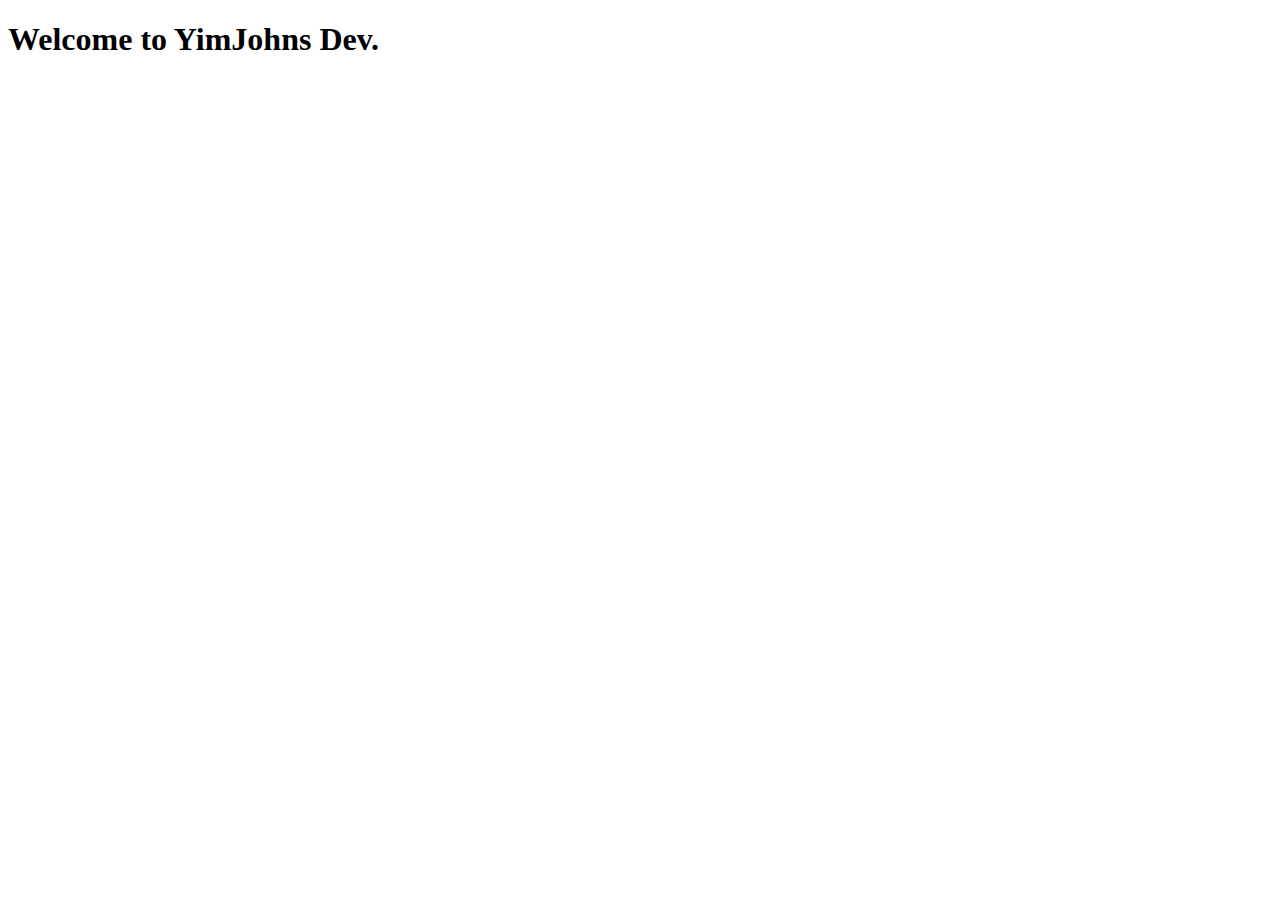
==== index.html @ caf9f9bf "First commit" ====
<!DOCTYPE html>
<html lang="en">
<head>
    <meta charset="UTF-8">
    <meta name="viewport" content="width=device-width, initial-scale=1.0">
    <title>YimJohns Dev.</title>
</head>
<body>
    <h1>Welcome to YimJohns Dev.</h1>
</body>
</html>
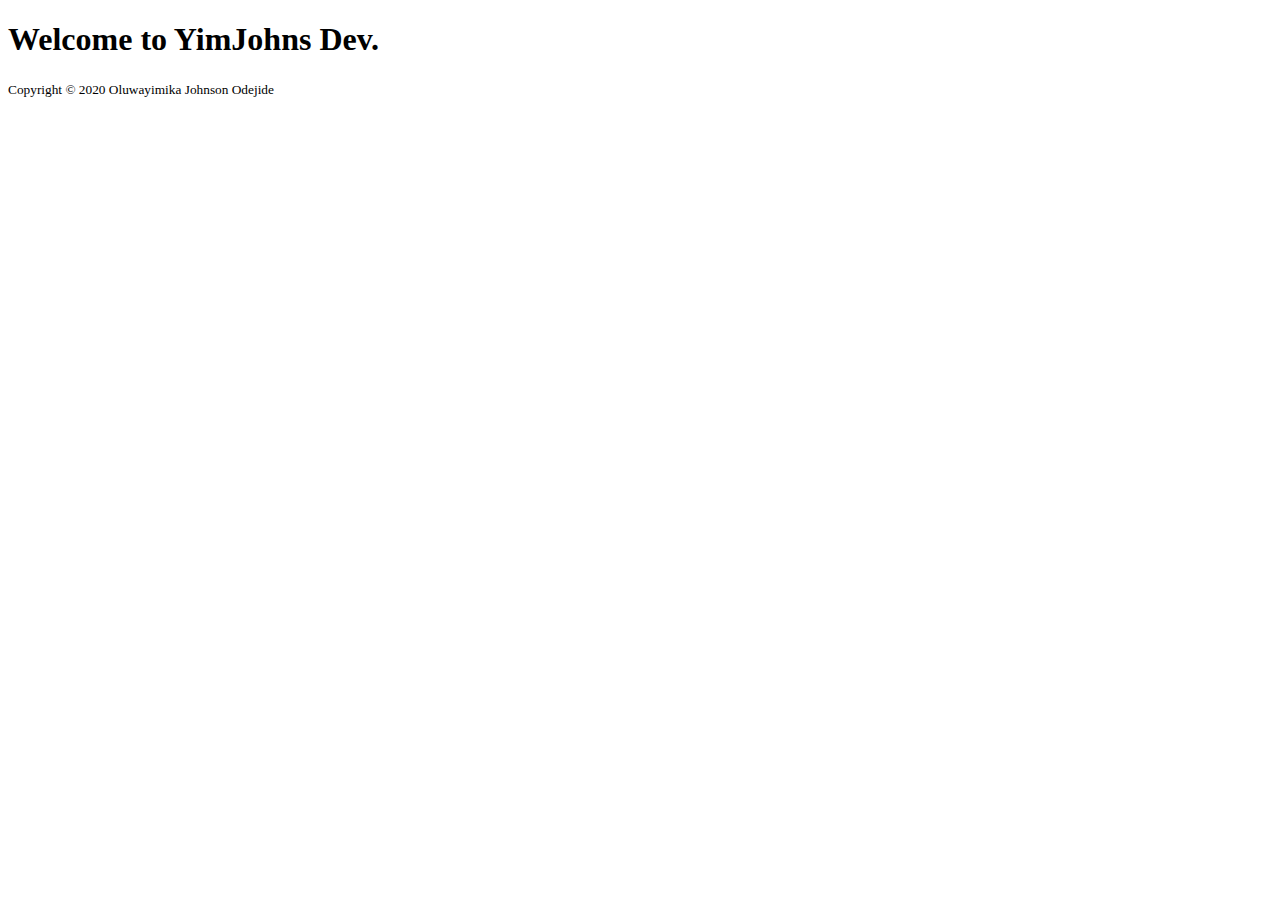
==== commit a2169188: "Initial commit" ====
--- a/index.html
+++ b/index.html
@@ -7,5 +7,6 @@
 </head>
 <body>
     <h1>Welcome to YimJohns Dev.</h1>
+    <small>Copyright &copy; 2020 Oluwayimika Johnson Odejide</small>
 </body>
 </html>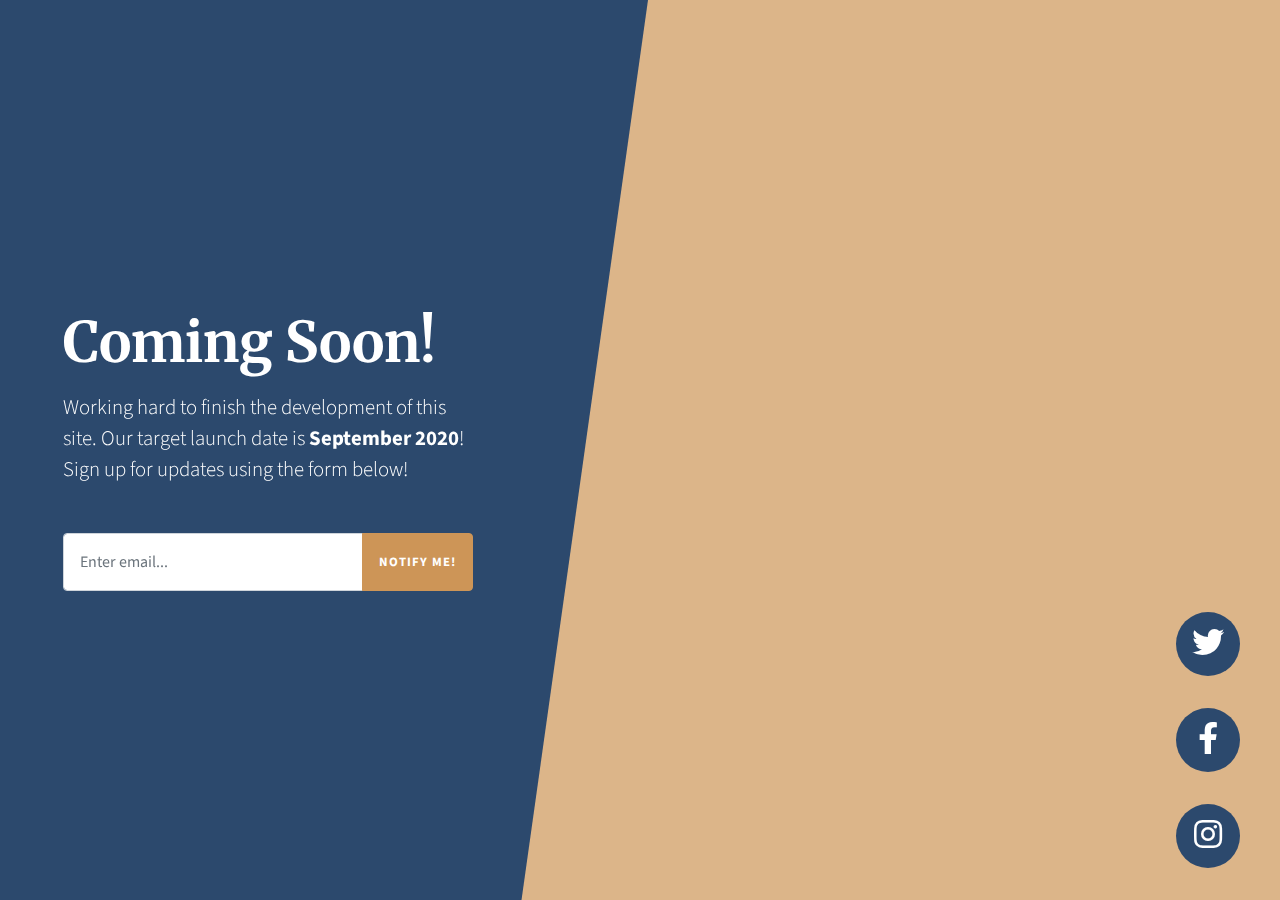
==== commit bcc7f5f6: "Modified the page" ====
--- a/index.html
+++ b/index.html
@@ -1,12 +1,83 @@
 <!DOCTYPE html>
 <html lang="en">
+
 <head>
-    <meta charset="UTF-8">
-    <meta name="viewport" content="width=device-width, initial-scale=1.0">
-    <title>YimJohns Dev.</title>
+
+  <meta charset="utf-8">
+  <meta name="viewport" content="width=device-width, initial-scale=1, shrink-to-fit=no">
+  <meta name="description" content="">
+  <meta name="author" content="">
+
+  <title>Coming Soon - Oluwayimika Johnson</title>
+
+  <!-- Bootstrap core CSS -->
+  <link href="vendor/bootstrap/css/bootstrap.min.css" rel="stylesheet">
+
+  <!-- Custom fonts for this template -->
+  <link href="https://fonts.googleapis.com/css?family=Source+Sans+Pro:200,200i,300,300i,400,400i,600,600i,700,700i,900,900i" rel="stylesheet">
+  <link href="https://fonts.googleapis.com/css?family=Merriweather:300,300i,400,400i,700,700i,900,900i" rel="stylesheet">
+  <link href="vendor/fontawesome-free/css/all.min.css" rel="stylesheet" type="text/css">
+
+  <!-- Custom styles for this template -->
+  <link href="css/coming-soon.min.css" rel="stylesheet">
+
 </head>
+
 <body>
-    <h1>Welcome to YimJohns Dev.</h1>
-    <small>Copyright &copy; 2020 Oluwayimika Johnson Odejide</small>
+
+  <div class="overlay"></div>
+  <video playsinline="playsinline" autoplay="autoplay" muted="muted" loop="loop">
+    <source src="mp4/bg.mp4" type="video/mp4">
+  </video>
+
+  <div class="masthead">
+    <div class="masthead-bg"></div>
+    <div class="container h-100">
+      <div class="row h-100">
+        <div class="col-12 my-auto">
+          <div class="masthead-content text-white py-5 py-md-0">
+            <h1 class="mb-3">Coming Soon!</h1>
+            <p class="mb-5">Working hard to finish the development of this site. Our target launch date is
+              <strong>September 2020</strong>! Sign up for updates using the form below!</p>
+            <div class="input-group input-group-newsletter">
+              <input type="email" class="form-control" placeholder="Enter email..." aria-label="Enter email..." aria-describedby="submit-button">
+              <div class="input-group-append">
+                <button class="btn btn-secondary" type="button" id="submit-button">Notify Me!</button>
+              </div>
+            </div>
+          </div>
+        </div>
+      </div>
+    </div>
+  </div>
+
+  <div class="social-icons">
+    <ul class="list-unstyled text-center mb-0">
+      <li class="list-unstyled-item">
+        <a href="#">
+          <i class="fab fa-twitter"></i>
+        </a>
+      </li>
+      <li class="list-unstyled-item">
+        <a href="#">
+          <i class="fab fa-facebook-f"></i>
+        </a>
+      </li>
+      <li class="list-unstyled-item">
+        <a href="#">
+          <i class="fab fa-instagram"></i>
+        </a>
+      </li>
+    </ul>
+  </div>
+
+  <!-- Bootstrap core JavaScript -->
+  <script src="vendor/jquery/jquery.min.js"></script>
+  <script src="vendor/bootstrap/js/bootstrap.bundle.min.js"></script>
+
+  <!-- Custom scripts for this template -->
+  <script src="js/coming-soon.min.js"></script>
+
 </body>
-</html>+
+</html>
--- a/vendor/fontawesome-free/css/all.min.css
+++ b/vendor/fontawesome-free/css/all.min.css
@@ -0,0 +1,5 @@
+/*!
+ * Font Awesome Free 5.13.0 by @fontawesome - https://fontawesome.com
+ * License - https://fontawesome.com/license/free (Icons: CC BY 4.0, Fonts: SIL OFL 1.1, Code: MIT License)
+ */
+.fa,.fab,.fad,.fal,.far,.fas{-moz-osx-font-smoothing:grayscale;-webkit-font-smoothing:antialiased;display:inline-block;font-style:normal;font-variant:normal;text-rendering:auto;line-height:1}.fa-lg{font-size:1.33333em;line-height:.75em;vertical-align:-.0667em}.fa-xs{font-size:.75em}.fa-sm{font-size:.875em}.fa-1x{font-size:1em}.fa-2x{font-size:2em}.fa-3x{font-size:3em}.fa-4x{font-size:4em}.fa-5x{font-size:5em}.fa-6x{font-size:6em}.fa-7x{font-size:7em}.fa-8x{font-size:8em}.fa-9x{font-size:9em}.fa-10x{font-size:10em}.fa-fw{text-align:center;width:1.25em}.fa-ul{list-style-type:none;margin-left:2.5em;padding-left:0}.fa-ul>li{position:relative}.fa-li{left:-2em;position:absolute;text-align:center;width:2em;line-height:inherit}.fa-border{border:.08em solid #eee;border-radius:.1em;padding:.2em .25em .15em}.fa-pull-left{float:left}.fa-pull-right{float:right}.fa.fa-pull-left,.fab.fa-pull-left,.fal.fa-pull-left,.far.fa-pull-left,.fas.fa-pull-left{margin-right:.3em}.fa.fa-pull-right,.fab.fa-pull-right,.fal.fa-pull-right,.far.fa-pull-right,.fas.fa-pull-right{margin-left:.3em}.fa-spin{-webkit-animation:fa-spin 2s linear infinite;animation:fa-spin 2s linear infinite}.fa-pulse{-webkit-animation:fa-spin 1s steps(8) infinite;animation:fa-spin 1s steps(8) infinite}@-webkit-keyframes fa-spin{0%{-webkit-transform:rotate(0deg);transform:rotate(0deg)}to{-webkit-transform:rotate(1turn);transform:rotate(1turn)}}@keyframes fa-spin{0%{-webkit-transform:rotate(0deg);transform:rotate(0deg)}to{-webkit-transform:rotate(1turn);transform:rotate(1turn)}}.fa-rotate-90{-ms-filter:"progid:DXImageTransform.Microsoft.BasicImage(rotation=1)";-webkit-transform:rotate(90deg);transform:rotate(90deg)}.fa-rotate-180{-ms-filter:"progid:DXImageTransform.Microsoft.BasicImage(rotation=2)";-webkit-transform:rotate(180deg);transform:rotate(180deg)}.fa-rotate-270{-ms-filter:"progid:DXImageTransform.Microsoft.BasicImage(rotation=3)";-webkit-transform:rotate(270deg);transform:rotate(270deg)}.fa-flip-horizontal{-ms-filter:"progid:DXImageTransform.Microsoft.BasicImage(rotation=0, mirror=1)";-webkit-transform:scaleX(-1);transform:scaleX(-1)}.fa-flip-vertical{-webkit-transform:scaleY(-1);transform:scaleY(-1)}.fa-flip-both,.fa-flip-horizontal.fa-flip-vertical,.fa-flip-vertical{-ms-filter:"progid:DXImageTransform.Microsoft.BasicImage(rotation=2, mirror=1)"}.fa-flip-both,.fa-flip-horizontal.fa-flip-vertical{-webkit-transform:scale(-1);transform:scale(-1)}:root .fa-flip-both,:root .fa-flip-horizontal,:root .fa-flip-vertical,:root .fa-rotate-90,:root .fa-rotate-180,:root .fa-rotate-270{-webkit-filter:none;filter:none}.fa-stack{display:inline-block;height:2em;line-height:2em;position:relative;vertical-align:middle;width:2.5em}.fa-stack-1x,.fa-stack-2x{left:0;position:absolute;text-align:center;width:100%}.fa-stack-1x{line-height:inherit}.fa-stack-2x{font-size:2em}.fa-inverse{color:#fff}.fa-500px:before{content:"\f26e"}.fa-accessible-icon:before{content:"\f368"}.fa-accusoft:before{content:"\f369"}.fa-acquisitions-incorporated:before{content:"\f6af"}.fa-ad:before{content:"\f641"}.fa-address-book:before{content:"\f2b9"}.fa-address-card:before{content:"\f2bb"}.fa-adjust:before{content:"\f042"}.fa-adn:before{content:"\f170"}.fa-adobe:before{content:"\f778"}.fa-adversal:before{content:"\f36a"}.fa-affiliatetheme:before{content:"\f36b"}.fa-air-freshener:before{content:"\f5d0"}.fa-airbnb:before{content:"\f834"}.fa-algolia:before{content:"\f36c"}.fa-align-center:before{content:"\f037"}.fa-align-justify:before{content:"\f039"}.fa-align-left:before{content:"\f036"}.fa-align-right:before{content:"\f038"}.fa-alipay:before{content:"\f642"}.fa-allergies:before{content:"\f461"}.fa-amazon:before{content:"\f270"}.fa-amazon-pay:before{content:"\f42c"}.fa-ambulance:before{content:"\f0f9"}.fa-american-sign-language-interpreting:before{content:"\f2a3"}.fa-amilia:before{content:"\f36d"}.fa-anchor:before{content:"\f13d"}.fa-android:before{content:"\f17b"}.fa-angellist:before{content:"\f209"}.fa-angle-double-down:before{content:"\f103"}.fa-angle-double-left:before{content:"\f100"}.fa-angle-double-right:before{content:"\f101"}.fa-angle-double-up:before{content:"\f102"}.fa-angle-down:before{content:"\f107"}.fa-angle-left:before{content:"\f104"}.fa-angle-right:before{content:"\f105"}.fa-angle-up:before{content:"\f106"}.fa-angry:before{content:"\f556"}.fa-angrycreative:before{content:"\f36e"}.fa-angular:before{content:"\f420"}.fa-ankh:before{content:"\f644"}.fa-app-store:before{content:"\f36f"}.fa-app-store-ios:before{content:"\f370"}.fa-apper:before{content:"\f371"}.fa-apple:before{content:"\f179"}.fa-apple-alt:before{content:"\f5d1"}.fa-apple-pay:before{content:"\f415"}.fa-archive:before{content:"\f187"}.fa-archway:before{content:"\f557"}.fa-arrow-alt-circle-down:before{content:"\f358"}.fa-arrow-alt-circle-left:before{content:"\f359"}.fa-arrow-alt-circle-right:before{content:"\f35a"}.fa-arrow-alt-circle-up:before{content:"\f35b"}.fa-arrow-circle-down:before{content:"\f0ab"}.fa-arrow-circle-left:before{content:"\f0a8"}.fa-arrow-circle-right:before{content:"\f0a9"}.fa-arrow-circle-up:before{content:"\f0aa"}.fa-arrow-down:before{content:"\f063"}.fa-arrow-left:before{content:"\f060"}.fa-arrow-right:before{content:"\f061"}.fa-arrow-up:before{content:"\f062"}.fa-arrows-alt:before{content:"\f0b2"}.fa-arrows-alt-h:before{content:"\f337"}.fa-arrows-alt-v:before{content:"\f338"}.fa-artstation:before{content:"\f77a"}.fa-assistive-listening-systems:before{content:"\f2a2"}.fa-asterisk:before{content:"\f069"}.fa-asymmetrik:before{content:"\f372"}.fa-at:before{content:"\f1fa"}.fa-atlas:before{content:"\f558"}.fa-atlassian:before{content:"\f77b"}.fa-atom:before{content:"\f5d2"}.fa-audible:before{content:"\f373"}.fa-audio-description:before{content:"\f29e"}.fa-autoprefixer:before{content:"\f41c"}.fa-avianex:before{content:"\f374"}.fa-aviato:before{content:"\f421"}.fa-award:before{content:"\f559"}.fa-aws:before{content:"\f375"}.fa-baby:before{content:"\f77c"}.fa-baby-carriage:before{content:"\f77d"}.fa-backspace:before{content:"\f55a"}.fa-backward:before{content:"\f04a"}.fa-bacon:before{content:"\f7e5"}.fa-bahai:before{content:"\f666"}.fa-balance-scale:before{content:"\f24e"}.fa-balance-scale-left:before{content:"\f515"}.fa-balance-scale-right:before{content:"\f516"}.fa-ban:before{content:"\f05e"}.fa-band-aid:before{content:"\f462"}.fa-bandcamp:before{content:"\f2d5"}.fa-barcode:before{content:"\f02a"}.fa-bars:before{content:"\f0c9"}.fa-baseball-ball:before{content:"\f433"}.fa-basketball-ball:before{content:"\f434"}.fa-bath:before{content:"\f2cd"}.fa-battery-empty:before{content:"\f244"}.fa-battery-full:before{content:"\f240"}.fa-battery-half:before{content:"\f242"}.fa-battery-quarter:before{content:"\f243"}.fa-battery-three-quarters:before{content:"\f241"}.fa-battle-net:before{content:"\f835"}.fa-bed:before{content:"\f236"}.fa-beer:before{content:"\f0fc"}.fa-behance:before{content:"\f1b4"}.fa-behance-square:before{content:"\f1b5"}.fa-bell:before{content:"\f0f3"}.fa-bell-slash:before{content:"\f1f6"}.fa-bezier-curve:before{content:"\f55b"}.fa-bible:before{content:"\f647"}.fa-bicycle:before{content:"\f206"}.fa-biking:before{content:"\f84a"}.fa-bimobject:before{content:"\f378"}.fa-binoculars:before{content:"\f1e5"}.fa-biohazard:before{content:"\f780"}.fa-birthday-cake:before{content:"\f1fd"}.fa-bitbucket:before{content:"\f171"}.fa-bitcoin:before{content:"\f379"}.fa-bity:before{content:"\f37a"}.fa-black-tie:before{content:"\f27e"}.fa-blackberry:before{content:"\f37b"}.fa-blender:before{content:"\f517"}.fa-blender-phone:before{content:"\f6b6"}.fa-blind:before{content:"\f29d"}.fa-blog:before{content:"\f781"}.fa-blogger:before{content:"\f37c"}.fa-blogger-b:before{content:"\f37d"}.fa-bluetooth:before{content:"\f293"}.fa-bluetooth-b:before{content:"\f294"}.fa-bold:before{content:"\f032"}.fa-bolt:before{content:"\f0e7"}.fa-bomb:before{content:"\f1e2"}.fa-bone:before{content:"\f5d7"}.fa-bong:before{content:"\f55c"}.fa-book:before{content:"\f02d"}.fa-book-dead:before{content:"\f6b7"}.fa-book-medical:before{content:"\f7e6"}.fa-book-open:before{content:"\f518"}.fa-book-reader:before{content:"\f5da"}.fa-bookmark:before{content:"\f02e"}.fa-bootstrap:before{content:"\f836"}.fa-border-all:before{content:"\f84c"}.fa-border-none:before{content:"\f850"}.fa-border-style:before{content:"\f853"}.fa-bowling-ball:before{content:"\f436"}.fa-box:before{content:"\f466"}.fa-box-open:before{content:"\f49e"}.fa-box-tissue:before{content:"\f95b"}.fa-boxes:before{content:"\f468"}.fa-braille:before{content:"\f2a1"}.fa-brain:before{content:"\f5dc"}.fa-bread-slice:before{content:"\f7ec"}.fa-briefcase:before{content:"\f0b1"}.fa-briefcase-medical:before{content:"\f469"}.fa-broadcast-tower:before{content:"\f519"}.fa-broom:before{content:"\f51a"}.fa-brush:before{content:"\f55d"}.fa-btc:before{content:"\f15a"}.fa-buffer:before{content:"\f837"}.fa-bug:before{content:"\f188"}.fa-building:before{content:"\f1ad"}.fa-bullhorn:before{content:"\f0a1"}.fa-bullseye:before{content:"\f140"}.fa-burn:before{content:"\f46a"}.fa-buromobelexperte:before{content:"\f37f"}.fa-bus:before{content:"\f207"}.fa-bus-alt:before{content:"\f55e"}.fa-business-time:before{content:"\f64a"}.fa-buy-n-large:before{content:"\f8a6"}.fa-buysellads:before{content:"\f20d"}.fa-calculator:before{content:"\f1ec"}.fa-calendar:before{content:"\f133"}.fa-calendar-alt:before{content:"\f073"}.fa-calendar-check:before{content:"\f274"}.fa-calendar-day:before{content:"\f783"}.fa-calendar-minus:before{content:"\f272"}.fa-calendar-plus:before{content:"\f271"}.fa-calendar-times:before{content:"\f273"}.fa-calendar-week:before{content:"\f784"}.fa-camera:before{content:"\f030"}.fa-camera-retro:before{content:"\f083"}.fa-campground:before{content:"\f6bb"}.fa-canadian-maple-leaf:before{content:"\f785"}.fa-candy-cane:before{content:"\f786"}.fa-cannabis:before{content:"\f55f"}.fa-capsules:before{content:"\f46b"}.fa-car:before{content:"\f1b9"}.fa-car-alt:before{content:"\f5de"}.fa-car-battery:before{content:"\f5df"}.fa-car-crash:before{content:"\f5e1"}.fa-car-side:before{content:"\f5e4"}.fa-caravan:before{content:"\f8ff"}.fa-caret-down:before{content:"\f0d7"}.fa-caret-left:before{content:"\f0d9"}.fa-caret-right:before{content:"\f0da"}.fa-caret-square-down:before{content:"\f150"}.fa-caret-square-left:before{content:"\f191"}.fa-caret-square-right:before{content:"\f152"}.fa-caret-square-up:before{content:"\f151"}.fa-caret-up:before{content:"\f0d8"}.fa-carrot:before{content:"\f787"}.fa-cart-arrow-down:before{content:"\f218"}.fa-cart-plus:before{content:"\f217"}.fa-cash-register:before{content:"\f788"}.fa-cat:before{content:"\f6be"}.fa-cc-amazon-pay:before{content:"\f42d"}.fa-cc-amex:before{content:"\f1f3"}.fa-cc-apple-pay:before{content:"\f416"}.fa-cc-diners-club:before{content:"\f24c"}.fa-cc-discover:before{content:"\f1f2"}.fa-cc-jcb:before{content:"\f24b"}.fa-cc-mastercard:before{content:"\f1f1"}.fa-cc-paypal:before{content:"\f1f4"}.fa-cc-stripe:before{content:"\f1f5"}.fa-cc-visa:before{content:"\f1f0"}.fa-centercode:before{content:"\f380"}.fa-centos:before{content:"\f789"}.fa-certificate:before{content:"\f0a3"}.fa-chair:before{content:"\f6c0"}.fa-chalkboard:before{content:"\f51b"}.fa-chalkboard-teacher:before{content:"\f51c"}.fa-charging-station:before{content:"\f5e7"}.fa-chart-area:before{content:"\f1fe"}.fa-chart-bar:before{content:"\f080"}.fa-chart-line:before{content:"\f201"}.fa-chart-pie:before{content:"\f200"}.fa-check:before{content:"\f00c"}.fa-check-circle:before{content:"\f058"}.fa-check-double:before{content:"\f560"}.fa-check-square:before{content:"\f14a"}.fa-cheese:before{content:"\f7ef"}.fa-chess:before{content:"\f439"}.fa-chess-bishop:before{content:"\f43a"}.fa-chess-board:before{content:"\f43c"}.fa-chess-king:before{content:"\f43f"}.fa-chess-knight:before{content:"\f441"}.fa-chess-pawn:before{content:"\f443"}.fa-chess-queen:before{content:"\f445"}.fa-chess-rook:before{content:"\f447"}.fa-chevron-circle-down:before{content:"\f13a"}.fa-chevron-circle-left:before{content:"\f137"}.fa-chevron-circle-right:before{content:"\f138"}.fa-chevron-circle-up:before{content:"\f139"}.fa-chevron-down:before{content:"\f078"}.fa-chevron-left:before{content:"\f053"}.fa-chevron-right:before{content:"\f054"}.fa-chevron-up:before{content:"\f077"}.fa-child:before{content:"\f1ae"}.fa-chrome:before{content:"\f268"}.fa-chromecast:before{content:"\f838"}.fa-church:before{content:"\f51d"}.fa-circle:before{content:"\f111"}.fa-circle-notch:before{content:"\f1ce"}.fa-city:before{content:"\f64f"}.fa-clinic-medical:before{content:"\f7f2"}.fa-clipboard:before{content:"\f328"}.fa-clipboard-check:before{content:"\f46c"}.fa-clipboard-list:before{content:"\f46d"}.fa-clock:before{content:"\f017"}.fa-clone:before{content:"\f24d"}.fa-closed-captioning:before{content:"\f20a"}.fa-cloud:before{content:"\f0c2"}.fa-cloud-download-alt:before{content:"\f381"}.fa-cloud-meatball:before{content:"\f73b"}.fa-cloud-moon:before{content:"\f6c3"}.fa-cloud-moon-rain:before{content:"\f73c"}.fa-cloud-rain:before{content:"\f73d"}.fa-cloud-showers-heavy:before{content:"\f740"}.fa-cloud-sun:before{content:"\f6c4"}.fa-cloud-sun-rain:before{content:"\f743"}.fa-cloud-upload-alt:before{content:"\f382"}.fa-cloudscale:before{content:"\f383"}.fa-cloudsmith:before{content:"\f384"}.fa-cloudversify:before{content:"\f385"}.fa-cocktail:before{content:"\f561"}.fa-code:before{content:"\f121"}.fa-code-branch:before{content:"\f126"}.fa-codepen:before{content:"\f1cb"}.fa-codiepie:before{content:"\f284"}.fa-coffee:before{content:"\f0f4"}.fa-cog:before{content:"\f013"}.fa-cogs:before{content:"\f085"}.fa-coins:before{content:"\f51e"}.fa-columns:before{content:"\f0db"}.fa-comment:before{content:"\f075"}.fa-comment-alt:before{content:"\f27a"}.fa-comment-dollar:before{content:"\f651"}.fa-comment-dots:before{content:"\f4ad"}.fa-comment-medical:before{content:"\f7f5"}.fa-comment-slash:before{content:"\f4b3"}.fa-comments:before{content:"\f086"}.fa-comments-dollar:before{content:"\f653"}.fa-compact-disc:before{content:"\f51f"}.fa-compass:before{content:"\f14e"}.fa-compress:before{content:"\f066"}.fa-compress-alt:before{content:"\f422"}.fa-compress-arrows-alt:before{content:"\f78c"}.fa-concierge-bell:before{content:"\f562"}.fa-confluence:before{content:"\f78d"}.fa-connectdevelop:before{content:"\f20e"}.fa-contao:before{content:"\f26d"}.fa-cookie:before{content:"\f563"}.fa-cookie-bite:before{content:"\f564"}.fa-copy:before{content:"\f0c5"}.fa-copyright:before{content:"\f1f9"}.fa-cotton-bureau:before{content:"\f89e"}.fa-couch:before{content:"\f4b8"}.fa-cpanel:before{content:"\f388"}.fa-creative-commons:before{content:"\f25e"}.fa-creative-commons-by:before{content:"\f4e7"}.fa-creative-commons-nc:before{content:"\f4e8"}.fa-creative-commons-nc-eu:before{content:"\f4e9"}.fa-creative-commons-nc-jp:before{content:"\f4ea"}.fa-creative-commons-nd:before{content:"\f4eb"}.fa-creative-commons-pd:before{content:"\f4ec"}.fa-creative-commons-pd-alt:before{content:"\f4ed"}.fa-creative-commons-remix:before{content:"\f4ee"}.fa-creative-commons-sa:before{content:"\f4ef"}.fa-creative-commons-sampling:before{content:"\f4f0"}.fa-creative-commons-sampling-plus:before{content:"\f4f1"}.fa-creative-commons-share:before{content:"\f4f2"}.fa-creative-commons-zero:before{content:"\f4f3"}.fa-credit-card:before{content:"\f09d"}.fa-critical-role:before{content:"\f6c9"}.fa-crop:before{content:"\f125"}.fa-crop-alt:before{content:"\f565"}.fa-cross:before{content:"\f654"}.fa-crosshairs:before{content:"\f05b"}.fa-crow:before{content:"\f520"}.fa-crown:before{content:"\f521"}.fa-crutch:before{content:"\f7f7"}.fa-css3:before{content:"\f13c"}.fa-css3-alt:before{content:"\f38b"}.fa-cube:before{content:"\f1b2"}.fa-cubes:before{content:"\f1b3"}.fa-cut:before{content:"\f0c4"}.fa-cuttlefish:before{content:"\f38c"}.fa-d-and-d:before{content:"\f38d"}.fa-d-and-d-beyond:before{content:"\f6ca"}.fa-dailymotion:before{content:"\f952"}.fa-dashcube:before{content:"\f210"}.fa-database:before{content:"\f1c0"}.fa-deaf:before{content:"\f2a4"}.fa-delicious:before{content:"\f1a5"}.fa-democrat:before{content:"\f747"}.fa-deploydog:before{content:"\f38e"}.fa-deskpro:before{content:"\f38f"}.fa-desktop:before{content:"\f108"}.fa-dev:before{content:"\f6cc"}.fa-deviantart:before{content:"\f1bd"}.fa-dharmachakra:before{content:"\f655"}.fa-dhl:before{content:"\f790"}.fa-diagnoses:before{content:"\f470"}.fa-diaspora:before{content:"\f791"}.fa-dice:before{content:"\f522"}.fa-dice-d20:before{content:"\f6cf"}.fa-dice-d6:before{content:"\f6d1"}.fa-dice-five:before{content:"\f523"}.fa-dice-four:before{content:"\f524"}.fa-dice-one:before{content:"\f525"}.fa-dice-six:before{content:"\f526"}.fa-dice-three:before{content:"\f527"}.fa-dice-two:before{content:"\f528"}.fa-digg:before{content:"\f1a6"}.fa-digital-ocean:before{content:"\f391"}.fa-digital-tachograph:before{content:"\f566"}.fa-directions:before{content:"\f5eb"}.fa-discord:before{content:"\f392"}.fa-discourse:before{content:"\f393"}.fa-disease:before{content:"\f7fa"}.fa-divide:before{content:"\f529"}.fa-dizzy:before{content:"\f567"}.fa-dna:before{content:"\f471"}.fa-dochub:before{content:"\f394"}.fa-docker:before{content:"\f395"}.fa-dog:before{content:"\f6d3"}.fa-dollar-sign:before{content:"\f155"}.fa-dolly:before{content:"\f472"}.fa-dolly-flatbed:before{content:"\f474"}.fa-donate:before{content:"\f4b9"}.fa-door-closed:before{content:"\f52a"}.fa-door-open:before{content:"\f52b"}.fa-dot-circle:before{content:"\f192"}.fa-dove:before{content:"\f4ba"}.fa-download:before{content:"\f019"}.fa-draft2digital:before{content:"\f396"}.fa-drafting-compass:before{content:"\f568"}.fa-dragon:before{content:"\f6d5"}.fa-draw-polygon:before{content:"\f5ee"}.fa-dribbble:before{content:"\f17d"}.fa-dribbble-square:before{content:"\f397"}.fa-dropbox:before{content:"\f16b"}.fa-drum:before{content:"\f569"}.fa-drum-steelpan:before{content:"\f56a"}.fa-drumstick-bite:before{content:"\f6d7"}.fa-drupal:before{content:"\f1a9"}.fa-dumbbell:before{content:"\f44b"}.fa-dumpster:before{content:"\f793"}.fa-dumpster-fire:before{content:"\f794"}.fa-dungeon:before{content:"\f6d9"}.fa-dyalog:before{content:"\f399"}.fa-earlybirds:before{content:"\f39a"}.fa-ebay:before{content:"\f4f4"}.fa-edge:before{content:"\f282"}.fa-edit:before{content:"\f044"}.fa-egg:before{content:"\f7fb"}.fa-eject:before{content:"\f052"}.fa-elementor:before{content:"\f430"}.fa-ellipsis-h:before{content:"\f141"}.fa-ellipsis-v:before{content:"\f142"}.fa-ello:before{content:"\f5f1"}.fa-ember:before{content:"\f423"}.fa-empire:before{content:"\f1d1"}.fa-envelope:before{content:"\f0e0"}.fa-envelope-open:before{content:"\f2b6"}.fa-envelope-open-text:before{content:"\f658"}.fa-envelope-square:before{content:"\f199"}.fa-envira:before{content:"\f299"}.fa-equals:before{content:"\f52c"}.fa-eraser:before{content:"\f12d"}.fa-erlang:before{content:"\f39d"}.fa-ethereum:before{content:"\f42e"}.fa-ethernet:before{content:"\f796"}.fa-etsy:before{content:"\f2d7"}.fa-euro-sign:before{content:"\f153"}.fa-evernote:before{content:"\f839"}.fa-exchange-alt:before{content:"\f362"}.fa-exclamation:before{content:"\f12a"}.fa-exclamation-circle:before{content:"\f06a"}.fa-exclamation-triangle:before{content:"\f071"}.fa-expand:before{content:"\f065"}.fa-expand-alt:before{content:"\f424"}.fa-expand-arrows-alt:before{content:"\f31e"}.fa-expeditedssl:before{content:"\f23e"}.fa-external-link-alt:before{content:"\f35d"}.fa-external-link-square-alt:before{content:"\f360"}.fa-eye:before{content:"\f06e"}.fa-eye-dropper:before{content:"\f1fb"}.fa-eye-slash:before{content:"\f070"}.fa-facebook:before{content:"\f09a"}.fa-facebook-f:before{content:"\f39e"}.fa-facebook-messenger:before{content:"\f39f"}.fa-facebook-square:before{content:"\f082"}.fa-fan:before{content:"\f863"}.fa-fantasy-flight-games:before{content:"\f6dc"}.fa-fast-backward:before{content:"\f049"}.fa-fast-forward:before{content:"\f050"}.fa-faucet:before{content:"\f905"}.fa-fax:before{content:"\f1ac"}.fa-feather:before{content:"\f52d"}.fa-feather-alt:before{content:"\f56b"}.fa-fedex:before{content:"\f797"}.fa-fedora:before{content:"\f798"}.fa-female:before{content:"\f182"}.fa-fighter-jet:before{content:"\f0fb"}.fa-figma:before{content:"\f799"}.fa-file:before{content:"\f15b"}.fa-file-alt:before{content:"\f15c"}.fa-file-archive:before{content:"\f1c6"}.fa-file-audio:before{content:"\f1c7"}.fa-file-code:before{content:"\f1c9"}.fa-file-contract:before{content:"\f56c"}.fa-file-csv:before{content:"\f6dd"}.fa-file-download:before{content:"\f56d"}.fa-file-excel:before{content:"\f1c3"}.fa-file-export:before{content:"\f56e"}.fa-file-image:before{content:"\f1c5"}.fa-file-import:before{content:"\f56f"}.fa-file-invoice:before{content:"\f570"}.fa-file-invoice-dollar:before{content:"\f571"}.fa-file-medical:before{content:"\f477"}.fa-file-medical-alt:before{content:"\f478"}.fa-file-pdf:before{content:"\f1c1"}.fa-file-powerpoint:before{content:"\f1c4"}.fa-file-prescription:before{content:"\f572"}.fa-file-signature:before{content:"\f573"}.fa-file-upload:before{content:"\f574"}.fa-file-video:before{content:"\f1c8"}.fa-file-word:before{content:"\f1c2"}.fa-fill:before{content:"\f575"}.fa-fill-drip:before{content:"\f576"}.fa-film:before{content:"\f008"}.fa-filter:before{content:"\f0b0"}.fa-fingerprint:before{content:"\f577"}.fa-fire:before{content:"\f06d"}.fa-fire-alt:before{content:"\f7e4"}.fa-fire-extinguisher:before{content:"\f134"}.fa-firefox:before{content:"\f269"}.fa-firefox-browser:before{content:"\f907"}.fa-first-aid:before{content:"\f479"}.fa-first-order:before{content:"\f2b0"}.fa-first-order-alt:before{content:"\f50a"}.fa-firstdraft:before{content:"\f3a1"}.fa-fish:before{content:"\f578"}.fa-fist-raised:before{content:"\f6de"}.fa-flag:before{content:"\f024"}.fa-flag-checkered:before{content:"\f11e"}.fa-flag-usa:before{content:"\f74d"}.fa-flask:before{content:"\f0c3"}.fa-flickr:before{content:"\f16e"}.fa-flipboard:before{content:"\f44d"}.fa-flushed:before{content:"\f579"}.fa-fly:before{content:"\f417"}.fa-folder:before{content:"\f07b"}.fa-folder-minus:before{content:"\f65d"}.fa-folder-open:before{content:"\f07c"}.fa-folder-plus:before{content:"\f65e"}.fa-font:before{content:"\f031"}.fa-font-awesome:before{content:"\f2b4"}.fa-font-awesome-alt:before{content:"\f35c"}.fa-font-awesome-flag:before{content:"\f425"}.fa-font-awesome-logo-full:before{content:"\f4e6"}.fa-fonticons:before{content:"\f280"}.fa-fonticons-fi:before{content:"\f3a2"}.fa-football-ball:before{content:"\f44e"}.fa-fort-awesome:before{content:"\f286"}.fa-fort-awesome-alt:before{content:"\f3a3"}.fa-forumbee:before{content:"\f211"}.fa-forward:before{content:"\f04e"}.fa-foursquare:before{content:"\f180"}.fa-free-code-camp:before{content:"\f2c5"}.fa-freebsd:before{content:"\f3a4"}.fa-frog:before{content:"\f52e"}.fa-frown:before{content:"\f119"}.fa-frown-open:before{content:"\f57a"}.fa-fulcrum:before{content:"\f50b"}.fa-funnel-dollar:before{content:"\f662"}.fa-futbol:before{content:"\f1e3"}.fa-galactic-republic:before{content:"\f50c"}.fa-galactic-senate:before{content:"\f50d"}.fa-gamepad:before{content:"\f11b"}.fa-gas-pump:before{content:"\f52f"}.fa-gavel:before{content:"\f0e3"}.fa-gem:before{content:"\f3a5"}.fa-genderless:before{content:"\f22d"}.fa-get-pocket:before{content:"\f265"}.fa-gg:before{content:"\f260"}.fa-gg-circle:before{content:"\f261"}.fa-ghost:before{content:"\f6e2"}.fa-gift:before{content:"\f06b"}.fa-gifts:before{content:"\f79c"}.fa-git:before{content:"\f1d3"}.fa-git-alt:before{content:"\f841"}.fa-git-square:before{content:"\f1d2"}.fa-github:before{content:"\f09b"}.fa-github-alt:before{content:"\f113"}.fa-github-square:before{content:"\f092"}.fa-gitkraken:before{content:"\f3a6"}.fa-gitlab:before{content:"\f296"}.fa-gitter:before{content:"\f426"}.fa-glass-cheers:before{content:"\f79f"}.fa-glass-martini:before{content:"\f000"}.fa-glass-martini-alt:before{content:"\f57b"}.fa-glass-whiskey:before{content:"\f7a0"}.fa-glasses:before{content:"\f530"}.fa-glide:before{content:"\f2a5"}.fa-glide-g:before{content:"\f2a6"}.fa-globe:before{content:"\f0ac"}.fa-globe-africa:before{content:"\f57c"}.fa-globe-americas:before{content:"\f57d"}.fa-globe-asia:before{content:"\f57e"}.fa-globe-europe:before{content:"\f7a2"}.fa-gofore:before{content:"\f3a7"}.fa-golf-ball:before{content:"\f450"}.fa-goodreads:before{content:"\f3a8"}.fa-goodreads-g:before{content:"\f3a9"}.fa-google:before{content:"\f1a0"}.fa-google-drive:before{content:"\f3aa"}.fa-google-play:before{content:"\f3ab"}.fa-google-plus:before{content:"\f2b3"}.fa-google-plus-g:before{content:"\f0d5"}.fa-google-plus-square:before{content:"\f0d4"}.fa-google-wallet:before{content:"\f1ee"}.fa-gopuram:before{content:"\f664"}.fa-graduation-cap:before{content:"\f19d"}.fa-gratipay:before{content:"\f184"}.fa-grav:before{content:"\f2d6"}.fa-greater-than:before{content:"\f531"}.fa-greater-than-equal:before{content:"\f532"}.fa-grimace:before{content:"\f57f"}.fa-grin:before{content:"\f580"}.fa-grin-alt:before{content:"\f581"}.fa-grin-beam:before{content:"\f582"}.fa-grin-beam-sweat:before{content:"\f583"}.fa-grin-hearts:before{content:"\f584"}.fa-grin-squint:before{content:"\f585"}.fa-grin-squint-tears:before{content:"\f586"}.fa-grin-stars:before{content:"\f587"}.fa-grin-tears:before{content:"\f588"}.fa-grin-tongue:before{content:"\f589"}.fa-grin-tongue-squint:before{content:"\f58a"}.fa-grin-tongue-wink:before{content:"\f58b"}.fa-grin-wink:before{content:"\f58c"}.fa-grip-horizontal:before{content:"\f58d"}.fa-grip-lines:before{content:"\f7a4"}.fa-grip-lines-vertical:before{content:"\f7a5"}.fa-grip-vertical:before{content:"\f58e"}.fa-gripfire:before{content:"\f3ac"}.fa-grunt:before{content:"\f3ad"}.fa-guitar:before{content:"\f7a6"}.fa-gulp:before{content:"\f3ae"}.fa-h-square:before{content:"\f0fd"}.fa-hacker-news:before{content:"\f1d4"}.fa-hacker-news-square:before{content:"\f3af"}.fa-hackerrank:before{content:"\f5f7"}.fa-hamburger:before{content:"\f805"}.fa-hammer:before{content:"\f6e3"}.fa-hamsa:before{content:"\f665"}.fa-hand-holding:before{content:"\f4bd"}.fa-hand-holding-heart:before{content:"\f4be"}.fa-hand-holding-medical:before{content:"\f95c"}.fa-hand-holding-usd:before{content:"\f4c0"}.fa-hand-holding-water:before{content:"\f4c1"}.fa-hand-lizard:before{content:"\f258"}.fa-hand-middle-finger:before{content:"\f806"}.fa-hand-paper:before{content:"\f256"}.fa-hand-peace:before{content:"\f25b"}.fa-hand-point-down:before{content:"\f0a7"}.fa-hand-point-left:before{content:"\f0a5"}.fa-hand-point-right:before{content:"\f0a4"}.fa-hand-point-up:before{content:"\f0a6"}.fa-hand-pointer:before{content:"\f25a"}.fa-hand-rock:before{content:"\f255"}.fa-hand-scissors:before{content:"\f257"}.fa-hand-sparkles:before{content:"\f95d"}.fa-hand-spock:before{content:"\f259"}.fa-hands:before{content:"\f4c2"}.fa-hands-helping:before{content:"\f4c4"}.fa-hands-wash:before{content:"\f95e"}.fa-handshake:before{content:"\f2b5"}.fa-handshake-alt-slash:before{content:"\f95f"}.fa-handshake-slash:before{content:"\f960"}.fa-hanukiah:before{content:"\f6e6"}.fa-hard-hat:before{content:"\f807"}.fa-hashtag:before{content:"\f292"}.fa-hat-cowboy:before{content:"\f8c0"}.fa-hat-cowboy-side:before{content:"\f8c1"}.fa-hat-wizard:before{content:"\f6e8"}.fa-hdd:before{content:"\f0a0"}.fa-head-side-cough:before{content:"\f961"}.fa-head-side-cough-slash:before{content:"\f962"}.fa-head-side-mask:before{content:"\f963"}.fa-head-side-virus:before{content:"\f964"}.fa-heading:before{content:"\f1dc"}.fa-headphones:before{content:"\f025"}.fa-headphones-alt:before{content:"\f58f"}.fa-headset:before{content:"\f590"}.fa-heart:before{content:"\f004"}.fa-heart-broken:before{content:"\f7a9"}.fa-heartbeat:before{content:"\f21e"}.fa-helicopter:before{content:"\f533"}.fa-highlighter:before{content:"\f591"}.fa-hiking:before{content:"\f6ec"}.fa-hippo:before{content:"\f6ed"}.fa-hips:before{content:"\f452"}.fa-hire-a-helper:before{content:"\f3b0"}.fa-history:before{content:"\f1da"}.fa-hockey-puck:before{content:"\f453"}.fa-holly-berry:before{content:"\f7aa"}.fa-home:before{content:"\f015"}.fa-hooli:before{content:"\f427"}.fa-hornbill:before{content:"\f592"}.fa-horse:before{content:"\f6f0"}.fa-horse-head:before{content:"\f7ab"}.fa-hospital:before{content:"\f0f8"}.fa-hospital-alt:before{content:"\f47d"}.fa-hospital-symbol:before{content:"\f47e"}.fa-hospital-user:before{content:"\f80d"}.fa-hot-tub:before{content:"\f593"}.fa-hotdog:before{content:"\f80f"}.fa-hotel:before{content:"\f594"}.fa-hotjar:before{content:"\f3b1"}.fa-hourglass:before{content:"\f254"}.fa-hourglass-end:before{content:"\f253"}.fa-hourglass-half:before{content:"\f252"}.fa-hourglass-start:before{content:"\f251"}.fa-house-damage:before{content:"\f6f1"}.fa-house-user:before{content:"\f965"}.fa-houzz:before{content:"\f27c"}.fa-hryvnia:before{content:"\f6f2"}.fa-html5:before{content:"\f13b"}.fa-hubspot:before{content:"\f3b2"}.fa-i-cursor:before{content:"\f246"}.fa-ice-cream:before{content:"\f810"}.fa-icicles:before{content:"\f7ad"}.fa-icons:before{content:"\f86d"}.fa-id-badge:before{content:"\f2c1"}.fa-id-card:before{content:"\f2c2"}.fa-id-card-alt:before{content:"\f47f"}.fa-ideal:before{content:"\f913"}.fa-igloo:before{content:"\f7ae"}.fa-image:before{content:"\f03e"}.fa-images:before{content:"\f302"}.fa-imdb:before{content:"\f2d8"}.fa-inbox:before{content:"\f01c"}.fa-indent:before{content:"\f03c"}.fa-industry:before{content:"\f275"}.fa-infinity:before{content:"\f534"}.fa-info:before{content:"\f129"}.fa-info-circle:before{content:"\f05a"}.fa-instagram:before{content:"\f16d"}.fa-instagram-square:before{content:"\f955"}.fa-intercom:before{content:"\f7af"}.fa-internet-explorer:before{content:"\f26b"}.fa-invision:before{content:"\f7b0"}.fa-ioxhost:before{content:"\f208"}.fa-italic:before{content:"\f033"}.fa-itch-io:before{content:"\f83a"}.fa-itunes:before{content:"\f3b4"}.fa-itunes-note:before{content:"\f3b5"}.fa-java:before{content:"\f4e4"}.fa-jedi:before{content:"\f669"}.fa-jedi-order:before{content:"\f50e"}.fa-jenkins:before{content:"\f3b6"}.fa-jira:before{content:"\f7b1"}.fa-joget:before{content:"\f3b7"}.fa-joint:before{content:"\f595"}.fa-joomla:before{content:"\f1aa"}.fa-journal-whills:before{content:"\f66a"}.fa-js:before{content:"\f3b8"}.fa-js-square:before{content:"\f3b9"}.fa-jsfiddle:before{content:"\f1cc"}.fa-kaaba:before{content:"\f66b"}.fa-kaggle:before{content:"\f5fa"}.fa-key:before{content:"\f084"}.fa-keybase:before{content:"\f4f5"}.fa-keyboard:before{content:"\f11c"}.fa-keycdn:before{content:"\f3ba"}.fa-khanda:before{content:"\f66d"}.fa-kickstarter:before{content:"\f3bb"}.fa-kickstarter-k:before{content:"\f3bc"}.fa-kiss:before{content:"\f596"}.fa-kiss-beam:before{content:"\f597"}.fa-kiss-wink-heart:before{content:"\f598"}.fa-kiwi-bird:before{content:"\f535"}.fa-korvue:before{content:"\f42f"}.fa-landmark:before{content:"\f66f"}.fa-language:before{content:"\f1ab"}.fa-laptop:before{content:"\f109"}.fa-laptop-code:before{content:"\f5fc"}.fa-laptop-house:before{content:"\f966"}.fa-laptop-medical:before{content:"\f812"}.fa-laravel:before{content:"\f3bd"}.fa-lastfm:before{content:"\f202"}.fa-lastfm-square:before{content:"\f203"}.fa-laugh:before{content:"\f599"}.fa-laugh-beam:before{content:"\f59a"}.fa-laugh-squint:before{content:"\f59b"}.fa-laugh-wink:before{content:"\f59c"}.fa-layer-group:before{content:"\f5fd"}.fa-leaf:before{content:"\f06c"}.fa-leanpub:before{content:"\f212"}.fa-lemon:before{content:"\f094"}.fa-less:before{content:"\f41d"}.fa-less-than:before{content:"\f536"}.fa-less-than-equal:before{content:"\f537"}.fa-level-down-alt:before{content:"\f3be"}.fa-level-up-alt:before{content:"\f3bf"}.fa-life-ring:before{content:"\f1cd"}.fa-lightbulb:before{content:"\f0eb"}.fa-line:before{content:"\f3c0"}.fa-link:before{content:"\f0c1"}.fa-linkedin:before{content:"\f08c"}.fa-linkedin-in:before{content:"\f0e1"}.fa-linode:before{content:"\f2b8"}.fa-linux:before{content:"\f17c"}.fa-lira-sign:before{content:"\f195"}.fa-list:before{content:"\f03a"}.fa-list-alt:before{content:"\f022"}.fa-list-ol:before{content:"\f0cb"}.fa-list-ul:before{content:"\f0ca"}.fa-location-arrow:before{content:"\f124"}.fa-lock:before{content:"\f023"}.fa-lock-open:before{content:"\f3c1"}.fa-long-arrow-alt-down:before{content:"\f309"}.fa-long-arrow-alt-left:before{content:"\f30a"}.fa-long-arrow-alt-right:before{content:"\f30b"}.fa-long-arrow-alt-up:before{content:"\f30c"}.fa-low-vision:before{content:"\f2a8"}.fa-luggage-cart:before{content:"\f59d"}.fa-lungs:before{content:"\f604"}.fa-lungs-virus:before{content:"\f967"}.fa-lyft:before{content:"\f3c3"}.fa-magento:before{content:"\f3c4"}.fa-magic:before{content:"\f0d0"}.fa-magnet:before{content:"\f076"}.fa-mail-bulk:before{content:"\f674"}.fa-mailchimp:before{content:"\f59e"}.fa-male:before{content:"\f183"}.fa-mandalorian:before{content:"\f50f"}.fa-map:before{content:"\f279"}.fa-map-marked:before{content:"\f59f"}.fa-map-marked-alt:before{content:"\f5a0"}.fa-map-marker:before{content:"\f041"}.fa-map-marker-alt:before{content:"\f3c5"}.fa-map-pin:before{content:"\f276"}.fa-map-signs:before{content:"\f277"}.fa-markdown:before{content:"\f60f"}.fa-marker:before{content:"\f5a1"}.fa-mars:before{content:"\f222"}.fa-mars-double:before{content:"\f227"}.fa-mars-stroke:before{content:"\f229"}.fa-mars-stroke-h:before{content:"\f22b"}.fa-mars-stroke-v:before{content:"\f22a"}.fa-mask:before{content:"\f6fa"}.fa-mastodon:before{content:"\f4f6"}.fa-maxcdn:before{content:"\f136"}.fa-mdb:before{content:"\f8ca"}.fa-medal:before{content:"\f5a2"}.fa-medapps:before{content:"\f3c6"}.fa-medium:before{content:"\f23a"}.fa-medium-m:before{content:"\f3c7"}.fa-medkit:before{content:"\f0fa"}.fa-medrt:before{content:"\f3c8"}.fa-meetup:before{content:"\f2e0"}.fa-megaport:before{content:"\f5a3"}.fa-meh:before{content:"\f11a"}.fa-meh-blank:before{content:"\f5a4"}.fa-meh-rolling-eyes:before{content:"\f5a5"}.fa-memory:before{content:"\f538"}.fa-mendeley:before{content:"\f7b3"}.fa-menorah:before{content:"\f676"}.fa-mercury:before{content:"\f223"}.fa-meteor:before{content:"\f753"}.fa-microblog:before{content:"\f91a"}.fa-microchip:before{content:"\f2db"}.fa-microphone:before{content:"\f130"}.fa-microphone-alt:before{content:"\f3c9"}.fa-microphone-alt-slash:before{content:"\f539"}.fa-microphone-slash:before{content:"\f131"}.fa-microscope:before{content:"\f610"}.fa-microsoft:before{content:"\f3ca"}.fa-minus:before{content:"\f068"}.fa-minus-circle:before{content:"\f056"}.fa-minus-square:before{content:"\f146"}.fa-mitten:before{content:"\f7b5"}.fa-mix:before{content:"\f3cb"}.fa-mixcloud:before{content:"\f289"}.fa-mixer:before{content:"\f956"}.fa-mizuni:before{content:"\f3cc"}.fa-mobile:before{content:"\f10b"}.fa-mobile-alt:before{content:"\f3cd"}.fa-modx:before{content:"\f285"}.fa-monero:before{content:"\f3d0"}.fa-money-bill:before{content:"\f0d6"}.fa-money-bill-alt:before{content:"\f3d1"}.fa-money-bill-wave:before{content:"\f53a"}.fa-money-bill-wave-alt:before{content:"\f53b"}.fa-money-check:before{content:"\f53c"}.fa-money-check-alt:before{content:"\f53d"}.fa-monument:before{content:"\f5a6"}.fa-moon:before{content:"\f186"}.fa-mortar-pestle:before{content:"\f5a7"}.fa-mosque:before{content:"\f678"}.fa-motorcycle:before{content:"\f21c"}.fa-mountain:before{content:"\f6fc"}.fa-mouse:before{content:"\f8cc"}.fa-mouse-pointer:before{content:"\f245"}.fa-mug-hot:before{content:"\f7b6"}.fa-music:before{content:"\f001"}.fa-napster:before{content:"\f3d2"}.fa-neos:before{content:"\f612"}.fa-network-wired:before{content:"\f6ff"}.fa-neuter:before{content:"\f22c"}.fa-newspaper:before{content:"\f1ea"}.fa-nimblr:before{content:"\f5a8"}.fa-node:before{content:"\f419"}.fa-node-js:before{content:"\f3d3"}.fa-not-equal:before{content:"\f53e"}.fa-notes-medical:before{content:"\f481"}.fa-npm:before{content:"\f3d4"}.fa-ns8:before{content:"\f3d5"}.fa-nutritionix:before{content:"\f3d6"}.fa-object-group:before{content:"\f247"}.fa-object-ungroup:before{content:"\f248"}.fa-odnoklassniki:before{content:"\f263"}.fa-odnoklassniki-square:before{content:"\f264"}.fa-oil-can:before{content:"\f613"}.fa-old-republic:before{content:"\f510"}.fa-om:before{content:"\f679"}.fa-opencart:before{content:"\f23d"}.fa-openid:before{content:"\f19b"}.fa-opera:before{content:"\f26a"}.fa-optin-monster:before{content:"\f23c"}.fa-orcid:before{content:"\f8d2"}.fa-osi:before{content:"\f41a"}.fa-otter:before{content:"\f700"}.fa-outdent:before{content:"\f03b"}.fa-page4:before{content:"\f3d7"}.fa-pagelines:before{content:"\f18c"}.fa-pager:before{content:"\f815"}.fa-paint-brush:before{content:"\f1fc"}.fa-paint-roller:before{content:"\f5aa"}.fa-palette:before{content:"\f53f"}.fa-palfed:before{content:"\f3d8"}.fa-pallet:before{content:"\f482"}.fa-paper-plane:before{content:"\f1d8"}.fa-paperclip:before{content:"\f0c6"}.fa-parachute-box:before{content:"\f4cd"}.fa-paragraph:before{content:"\f1dd"}.fa-parking:before{content:"\f540"}.fa-passport:before{content:"\f5ab"}.fa-pastafarianism:before{content:"\f67b"}.fa-paste:before{content:"\f0ea"}.fa-patreon:before{content:"\f3d9"}.fa-pause:before{content:"\f04c"}.fa-pause-circle:before{content:"\f28b"}.fa-paw:before{content:"\f1b0"}.fa-paypal:before{content:"\f1ed"}.fa-peace:before{content:"\f67c"}.fa-pen:before{content:"\f304"}.fa-pen-alt:before{content:"\f305"}.fa-pen-fancy:before{content:"\f5ac"}.fa-pen-nib:before{content:"\f5ad"}.fa-pen-square:before{content:"\f14b"}.fa-pencil-alt:before{content:"\f303"}.fa-pencil-ruler:before{content:"\f5ae"}.fa-penny-arcade:before{content:"\f704"}.fa-people-arrows:before{content:"\f968"}.fa-people-carry:before{content:"\f4ce"}.fa-pepper-hot:before{content:"\f816"}.fa-percent:before{content:"\f295"}.fa-percentage:before{content:"\f541"}.fa-periscope:before{content:"\f3da"}.fa-person-booth:before{content:"\f756"}.fa-phabricator:before{content:"\f3db"}.fa-phoenix-framework:before{content:"\f3dc"}.fa-phoenix-squadron:before{content:"\f511"}.fa-phone:before{content:"\f095"}.fa-phone-alt:before{content:"\f879"}.fa-phone-slash:before{content:"\f3dd"}.fa-phone-square:before{content:"\f098"}.fa-phone-square-alt:before{content:"\f87b"}.fa-phone-volume:before{content:"\f2a0"}.fa-photo-video:before{content:"\f87c"}.fa-php:before{content:"\f457"}.fa-pied-piper:before{content:"\f2ae"}.fa-pied-piper-alt:before{content:"\f1a8"}.fa-pied-piper-hat:before{content:"\f4e5"}.fa-pied-piper-pp:before{content:"\f1a7"}.fa-pied-piper-square:before{content:"\f91e"}.fa-piggy-bank:before{content:"\f4d3"}.fa-pills:before{content:"\f484"}.fa-pinterest:before{content:"\f0d2"}.fa-pinterest-p:before{content:"\f231"}.fa-pinterest-square:before{content:"\f0d3"}.fa-pizza-slice:before{content:"\f818"}.fa-place-of-worship:before{content:"\f67f"}.fa-plane:before{content:"\f072"}.fa-plane-arrival:before{content:"\f5af"}.fa-plane-departure:before{content:"\f5b0"}.fa-plane-slash:before{content:"\f969"}.fa-play:before{content:"\f04b"}.fa-play-circle:before{content:"\f144"}.fa-playstation:before{content:"\f3df"}.fa-plug:before{content:"\f1e6"}.fa-plus:before{content:"\f067"}.fa-plus-circle:before{content:"\f055"}.fa-plus-square:before{content:"\f0fe"}.fa-podcast:before{content:"\f2ce"}.fa-poll:before{content:"\f681"}.fa-poll-h:before{content:"\f682"}.fa-poo:before{content:"\f2fe"}.fa-poo-storm:before{content:"\f75a"}.fa-poop:before{content:"\f619"}.fa-portrait:before{content:"\f3e0"}.fa-pound-sign:before{content:"\f154"}.fa-power-off:before{content:"\f011"}.fa-pray:before{content:"\f683"}.fa-praying-hands:before{content:"\f684"}.fa-prescription:before{content:"\f5b1"}.fa-prescription-bottle:before{content:"\f485"}.fa-prescription-bottle-alt:before{content:"\f486"}.fa-print:before{content:"\f02f"}.fa-procedures:before{content:"\f487"}.fa-product-hunt:before{content:"\f288"}.fa-project-diagram:before{content:"\f542"}.fa-pump-medical:before{content:"\f96a"}.fa-pump-soap:before{content:"\f96b"}.fa-pushed:before{content:"\f3e1"}.fa-puzzle-piece:before{content:"\f12e"}.fa-python:before{content:"\f3e2"}.fa-qq:before{content:"\f1d6"}.fa-qrcode:before{content:"\f029"}.fa-question:before{content:"\f128"}.fa-question-circle:before{content:"\f059"}.fa-quidditch:before{content:"\f458"}.fa-quinscape:before{content:"\f459"}.fa-quora:before{content:"\f2c4"}.fa-quote-left:before{content:"\f10d"}.fa-quote-right:before{content:"\f10e"}.fa-quran:before{content:"\f687"}.fa-r-project:before{content:"\f4f7"}.fa-radiation:before{content:"\f7b9"}.fa-radiation-alt:before{content:"\f7ba"}.fa-rainbow:before{content:"\f75b"}.fa-random:before{content:"\f074"}.fa-raspberry-pi:before{content:"\f7bb"}.fa-ravelry:before{content:"\f2d9"}.fa-react:before{content:"\f41b"}.fa-reacteurope:before{content:"\f75d"}.fa-readme:before{content:"\f4d5"}.fa-rebel:before{content:"\f1d0"}.fa-receipt:before{content:"\f543"}.fa-record-vinyl:before{content:"\f8d9"}.fa-recycle:before{content:"\f1b8"}.fa-red-river:before{content:"\f3e3"}.fa-reddit:before{content:"\f1a1"}.fa-reddit-alien:before{content:"\f281"}.fa-reddit-square:before{content:"\f1a2"}.fa-redhat:before{content:"\f7bc"}.fa-redo:before{content:"\f01e"}.fa-redo-alt:before{content:"\f2f9"}.fa-registered:before{content:"\f25d"}.fa-remove-format:before{content:"\f87d"}.fa-renren:before{content:"\f18b"}.fa-reply:before{content:"\f3e5"}.fa-reply-all:before{content:"\f122"}.fa-replyd:before{content:"\f3e6"}.fa-republican:before{content:"\f75e"}.fa-researchgate:before{content:"\f4f8"}.fa-resolving:before{content:"\f3e7"}.fa-restroom:before{content:"\f7bd"}.fa-retweet:before{content:"\f079"}.fa-rev:before{content:"\f5b2"}.fa-ribbon:before{content:"\f4d6"}.fa-ring:before{content:"\f70b"}.fa-road:before{content:"\f018"}.fa-robot:before{content:"\f544"}.fa-rocket:before{content:"\f135"}.fa-rocketchat:before{content:"\f3e8"}.fa-rockrms:before{content:"\f3e9"}.fa-route:before{content:"\f4d7"}.fa-rss:before{content:"\f09e"}.fa-rss-square:before{content:"\f143"}.fa-ruble-sign:before{content:"\f158"}.fa-ruler:before{content:"\f545"}.fa-ruler-combined:before{content:"\f546"}.fa-ruler-horizontal:before{content:"\f547"}.fa-ruler-vertical:before{content:"\f548"}.fa-running:before{content:"\f70c"}.fa-rupee-sign:before{content:"\f156"}.fa-sad-cry:before{content:"\f5b3"}.fa-sad-tear:before{content:"\f5b4"}.fa-safari:before{content:"\f267"}.fa-salesforce:before{content:"\f83b"}.fa-sass:before{content:"\f41e"}.fa-satellite:before{content:"\f7bf"}.fa-satellite-dish:before{content:"\f7c0"}.fa-save:before{content:"\f0c7"}.fa-schlix:before{content:"\f3ea"}.fa-school:before{content:"\f549"}.fa-screwdriver:before{content:"\f54a"}.fa-scribd:before{content:"\f28a"}.fa-scroll:before{content:"\f70e"}.fa-sd-card:before{content:"\f7c2"}.fa-search:before{content:"\f002"}.fa-search-dollar:before{content:"\f688"}.fa-search-location:before{content:"\f689"}.fa-search-minus:before{content:"\f010"}.fa-search-plus:before{content:"\f00e"}.fa-searchengin:before{content:"\f3eb"}.fa-seedling:before{content:"\f4d8"}.fa-sellcast:before{content:"\f2da"}.fa-sellsy:before{content:"\f213"}.fa-server:before{content:"\f233"}.fa-servicestack:before{content:"\f3ec"}.fa-shapes:before{content:"\f61f"}.fa-share:before{content:"\f064"}.fa-share-alt:before{content:"\f1e0"}.fa-share-alt-square:before{content:"\f1e1"}.fa-share-square:before{content:"\f14d"}.fa-shekel-sign:before{content:"\f20b"}.fa-shield-alt:before{content:"\f3ed"}.fa-shield-virus:before{content:"\f96c"}.fa-ship:before{content:"\f21a"}.fa-shipping-fast:before{content:"\f48b"}.fa-shirtsinbulk:before{content:"\f214"}.fa-shoe-prints:before{content:"\f54b"}.fa-shopify:before{content:"\f957"}.fa-shopping-bag:before{content:"\f290"}.fa-shopping-basket:before{content:"\f291"}.fa-shopping-cart:before{content:"\f07a"}.fa-shopware:before{content:"\f5b5"}.fa-shower:before{content:"\f2cc"}.fa-shuttle-van:before{content:"\f5b6"}.fa-sign:before{content:"\f4d9"}.fa-sign-in-alt:before{content:"\f2f6"}.fa-sign-language:before{content:"\f2a7"}.fa-sign-out-alt:before{content:"\f2f5"}.fa-signal:before{content:"\f012"}.fa-signature:before{content:"\f5b7"}.fa-sim-card:before{content:"\f7c4"}.fa-simplybuilt:before{content:"\f215"}.fa-sistrix:before{content:"\f3ee"}.fa-sitemap:before{content:"\f0e8"}.fa-sith:before{content:"\f512"}.fa-skating:before{content:"\f7c5"}.fa-sketch:before{content:"\f7c6"}.fa-skiing:before{content:"\f7c9"}.fa-skiing-nordic:before{content:"\f7ca"}.fa-skull:before{content:"\f54c"}.fa-skull-crossbones:before{content:"\f714"}.fa-skyatlas:before{content:"\f216"}.fa-skype:before{content:"\f17e"}.fa-slack:before{content:"\f198"}.fa-slack-hash:before{content:"\f3ef"}.fa-slash:before{content:"\f715"}.fa-sleigh:before{content:"\f7cc"}.fa-sliders-h:before{content:"\f1de"}.fa-slideshare:before{content:"\f1e7"}.fa-smile:before{content:"\f118"}.fa-smile-beam:before{content:"\f5b8"}.fa-smile-wink:before{content:"\f4da"}.fa-smog:before{content:"\f75f"}.fa-smoking:before{content:"\f48d"}.fa-smoking-ban:before{content:"\f54d"}.fa-sms:before{content:"\f7cd"}.fa-snapchat:before{content:"\f2ab"}.fa-snapchat-ghost:before{content:"\f2ac"}.fa-snapchat-square:before{content:"\f2ad"}.fa-snowboarding:before{content:"\f7ce"}.fa-snowflake:before{content:"\f2dc"}.fa-snowman:before{content:"\f7d0"}.fa-snowplow:before{content:"\f7d2"}.fa-soap:before{content:"\f96e"}.fa-socks:before{content:"\f696"}.fa-solar-panel:before{content:"\f5ba"}.fa-sort:before{content:"\f0dc"}.fa-sort-alpha-down:before{content:"\f15d"}.fa-sort-alpha-down-alt:before{content:"\f881"}.fa-sort-alpha-up:before{content:"\f15e"}.fa-sort-alpha-up-alt:before{content:"\f882"}.fa-sort-amount-down:before{content:"\f160"}.fa-sort-amount-down-alt:before{content:"\f884"}.fa-sort-amount-up:before{content:"\f161"}.fa-sort-amount-up-alt:before{content:"\f885"}.fa-sort-down:before{content:"\f0dd"}.fa-sort-numeric-down:before{content:"\f162"}.fa-sort-numeric-down-alt:before{content:"\f886"}.fa-sort-numeric-up:before{content:"\f163"}.fa-sort-numeric-up-alt:before{content:"\f887"}.fa-sort-up:before{content:"\f0de"}.fa-soundcloud:before{content:"\f1be"}.fa-sourcetree:before{content:"\f7d3"}.fa-spa:before{content:"\f5bb"}.fa-space-shuttle:before{content:"\f197"}.fa-speakap:before{content:"\f3f3"}.fa-speaker-deck:before{content:"\f83c"}.fa-spell-check:before{content:"\f891"}.fa-spider:before{content:"\f717"}.fa-spinner:before{content:"\f110"}.fa-splotch:before{content:"\f5bc"}.fa-spotify:before{content:"\f1bc"}.fa-spray-can:before{content:"\f5bd"}.fa-square:before{content:"\f0c8"}.fa-square-full:before{content:"\f45c"}.fa-square-root-alt:before{content:"\f698"}.fa-squarespace:before{content:"\f5be"}.fa-stack-exchange:before{content:"\f18d"}.fa-stack-overflow:before{content:"\f16c"}.fa-stackpath:before{content:"\f842"}.fa-stamp:before{content:"\f5bf"}.fa-star:before{content:"\f005"}.fa-star-and-crescent:before{content:"\f699"}.fa-star-half:before{content:"\f089"}.fa-star-half-alt:before{content:"\f5c0"}.fa-star-of-david:before{content:"\f69a"}.fa-star-of-life:before{content:"\f621"}.fa-staylinked:before{content:"\f3f5"}.fa-steam:before{content:"\f1b6"}.fa-steam-square:before{content:"\f1b7"}.fa-steam-symbol:before{content:"\f3f6"}.fa-step-backward:before{content:"\f048"}.fa-step-forward:before{content:"\f051"}.fa-stethoscope:before{content:"\f0f1"}.fa-sticker-mule:before{content:"\f3f7"}.fa-sticky-note:before{content:"\f249"}.fa-stop:before{content:"\f04d"}.fa-stop-circle:before{content:"\f28d"}.fa-stopwatch:before{content:"\f2f2"}.fa-stopwatch-20:before{content:"\f96f"}.fa-store:before{content:"\f54e"}.fa-store-alt:before{content:"\f54f"}.fa-store-alt-slash:before{content:"\f970"}.fa-store-slash:before{content:"\f971"}.fa-strava:before{content:"\f428"}.fa-stream:before{content:"\f550"}.fa-street-view:before{content:"\f21d"}.fa-strikethrough:before{content:"\f0cc"}.fa-stripe:before{content:"\f429"}.fa-stripe-s:before{content:"\f42a"}.fa-stroopwafel:before{content:"\f551"}.fa-studiovinari:before{content:"\f3f8"}.fa-stumbleupon:before{content:"\f1a4"}.fa-stumbleupon-circle:before{content:"\f1a3"}.fa-subscript:before{content:"\f12c"}.fa-subway:before{content:"\f239"}.fa-suitcase:before{content:"\f0f2"}.fa-suitcase-rolling:before{content:"\f5c1"}.fa-sun:before{content:"\f185"}.fa-superpowers:before{content:"\f2dd"}.fa-superscript:before{content:"\f12b"}.fa-supple:before{content:"\f3f9"}.fa-surprise:before{content:"\f5c2"}.fa-suse:before{content:"\f7d6"}.fa-swatchbook:before{content:"\f5c3"}.fa-swift:before{content:"\f8e1"}.fa-swimmer:before{content:"\f5c4"}.fa-swimming-pool:before{content:"\f5c5"}.fa-symfony:before{content:"\f83d"}.fa-synagogue:before{content:"\f69b"}.fa-sync:before{content:"\f021"}.fa-sync-alt:before{content:"\f2f1"}.fa-syringe:before{content:"\f48e"}.fa-table:before{content:"\f0ce"}.fa-table-tennis:before{content:"\f45d"}.fa-tablet:before{content:"\f10a"}.fa-tablet-alt:before{content:"\f3fa"}.fa-tablets:before{content:"\f490"}.fa-tachometer-alt:before{content:"\f3fd"}.fa-tag:before{content:"\f02b"}.fa-tags:before{content:"\f02c"}.fa-tape:before{content:"\f4db"}.fa-tasks:before{content:"\f0ae"}.fa-taxi:before{content:"\f1ba"}.fa-teamspeak:before{content:"\f4f9"}.fa-teeth:before{content:"\f62e"}.fa-teeth-open:before{content:"\f62f"}.fa-telegram:before{content:"\f2c6"}.fa-telegram-plane:before{content:"\f3fe"}.fa-temperature-high:before{content:"\f769"}.fa-temperature-low:before{content:"\f76b"}.fa-tencent-weibo:before{content:"\f1d5"}.fa-tenge:before{content:"\f7d7"}.fa-terminal:before{content:"\f120"}.fa-text-height:before{content:"\f034"}.fa-text-width:before{content:"\f035"}.fa-th:before{content:"\f00a"}.fa-th-large:before{content:"\f009"}.fa-th-list:before{content:"\f00b"}.fa-the-red-yeti:before{content:"\f69d"}.fa-theater-masks:before{content:"\f630"}.fa-themeco:before{content:"\f5c6"}.fa-themeisle:before{content:"\f2b2"}.fa-thermometer:before{content:"\f491"}.fa-thermometer-empty:before{content:"\f2cb"}.fa-thermometer-full:before{content:"\f2c7"}.fa-thermometer-half:before{content:"\f2c9"}.fa-thermometer-quarter:before{content:"\f2ca"}.fa-thermometer-three-quarters:before{content:"\f2c8"}.fa-think-peaks:before{content:"\f731"}.fa-thumbs-down:before{content:"\f165"}.fa-thumbs-up:before{content:"\f164"}.fa-thumbtack:before{content:"\f08d"}.fa-ticket-alt:before{content:"\f3ff"}.fa-times:before{content:"\f00d"}.fa-times-circle:before{content:"\f057"}.fa-tint:before{content:"\f043"}.fa-tint-slash:before{content:"\f5c7"}.fa-tired:before{content:"\f5c8"}.fa-toggle-off:before{content:"\f204"}.fa-toggle-on:before{content:"\f205"}.fa-toilet:before{content:"\f7d8"}.fa-toilet-paper:before{content:"\f71e"}.fa-toilet-paper-slash:before{content:"\f972"}.fa-toolbox:before{content:"\f552"}.fa-tools:before{content:"\f7d9"}.fa-tooth:before{content:"\f5c9"}.fa-torah:before{content:"\f6a0"}.fa-torii-gate:before{content:"\f6a1"}.fa-tractor:before{content:"\f722"}.fa-trade-federation:before{content:"\f513"}.fa-trademark:before{content:"\f25c"}.fa-traffic-light:before{content:"\f637"}.fa-trailer:before{content:"\f941"}.fa-train:before{content:"\f238"}.fa-tram:before{content:"\f7da"}.fa-transgender:before{content:"\f224"}.fa-transgender-alt:before{content:"\f225"}.fa-trash:before{content:"\f1f8"}.fa-trash-alt:before{content:"\f2ed"}.fa-trash-restore:before{content:"\f829"}.fa-trash-restore-alt:before{content:"\f82a"}.fa-tree:before{content:"\f1bb"}.fa-trello:before{content:"\f181"}.fa-tripadvisor:before{content:"\f262"}.fa-trophy:before{content:"\f091"}.fa-truck:before{content:"\f0d1"}.fa-truck-loading:before{content:"\f4de"}.fa-truck-monster:before{content:"\f63b"}.fa-truck-moving:before{content:"\f4df"}.fa-truck-pickup:before{content:"\f63c"}.fa-tshirt:before{content:"\f553"}.fa-tty:before{content:"\f1e4"}.fa-tumblr:before{content:"\f173"}.fa-tumblr-square:before{content:"\f174"}.fa-tv:before{content:"\f26c"}.fa-twitch:before{content:"\f1e8"}.fa-twitter:before{content:"\f099"}.fa-twitter-square:before{content:"\f081"}.fa-typo3:before{content:"\f42b"}.fa-uber:before{content:"\f402"}.fa-ubuntu:before{content:"\f7df"}.fa-uikit:before{content:"\f403"}.fa-umbraco:before{content:"\f8e8"}.fa-umbrella:before{content:"\f0e9"}.fa-umbrella-beach:before{content:"\f5ca"}.fa-underline:before{content:"\f0cd"}.fa-undo:before{content:"\f0e2"}.fa-undo-alt:before{content:"\f2ea"}.fa-uniregistry:before{content:"\f404"}.fa-unity:before{content:"\f949"}.fa-universal-access:before{content:"\f29a"}.fa-university:before{content:"\f19c"}.fa-unlink:before{content:"\f127"}.fa-unlock:before{content:"\f09c"}.fa-unlock-alt:before{content:"\f13e"}.fa-untappd:before{content:"\f405"}.fa-upload:before{content:"\f093"}.fa-ups:before{content:"\f7e0"}.fa-usb:before{content:"\f287"}.fa-user:before{content:"\f007"}.fa-user-alt:before{content:"\f406"}.fa-user-alt-slash:before{content:"\f4fa"}.fa-user-astronaut:before{content:"\f4fb"}.fa-user-check:before{content:"\f4fc"}.fa-user-circle:before{content:"\f2bd"}.fa-user-clock:before{content:"\f4fd"}.fa-user-cog:before{content:"\f4fe"}.fa-user-edit:before{content:"\f4ff"}.fa-user-friends:before{content:"\f500"}.fa-user-graduate:before{content:"\f501"}.fa-user-injured:before{content:"\f728"}.fa-user-lock:before{content:"\f502"}.fa-user-md:before{content:"\f0f0"}.fa-user-minus:before{content:"\f503"}.fa-user-ninja:before{content:"\f504"}.fa-user-nurse:before{content:"\f82f"}.fa-user-plus:before{content:"\f234"}.fa-user-secret:before{content:"\f21b"}.fa-user-shield:before{content:"\f505"}.fa-user-slash:before{content:"\f506"}.fa-user-tag:before{content:"\f507"}.fa-user-tie:before{content:"\f508"}.fa-user-times:before{content:"\f235"}.fa-users:before{content:"\f0c0"}.fa-users-cog:before{content:"\f509"}.fa-usps:before{content:"\f7e1"}.fa-ussunnah:before{content:"\f407"}.fa-utensil-spoon:before{content:"\f2e5"}.fa-utensils:before{content:"\f2e7"}.fa-vaadin:before{content:"\f408"}.fa-vector-square:before{content:"\f5cb"}.fa-venus:before{content:"\f221"}.fa-venus-double:before{content:"\f226"}.fa-venus-mars:before{content:"\f228"}.fa-viacoin:before{content:"\f237"}.fa-viadeo:before{content:"\f2a9"}.fa-viadeo-square:before{content:"\f2aa"}.fa-vial:before{content:"\f492"}.fa-vials:before{content:"\f493"}.fa-viber:before{content:"\f409"}.fa-video:before{content:"\f03d"}.fa-video-slash:before{content:"\f4e2"}.fa-vihara:before{content:"\f6a7"}.fa-vimeo:before{content:"\f40a"}.fa-vimeo-square:before{content:"\f194"}.fa-vimeo-v:before{content:"\f27d"}.fa-vine:before{content:"\f1ca"}.fa-virus:before{content:"\f974"}.fa-virus-slash:before{content:"\f975"}.fa-viruses:before{content:"\f976"}.fa-vk:before{content:"\f189"}.fa-vnv:before{content:"\f40b"}.fa-voicemail:before{content:"\f897"}.fa-volleyball-ball:before{content:"\f45f"}.fa-volume-down:before{content:"\f027"}.fa-volume-mute:before{content:"\f6a9"}.fa-volume-off:before{content:"\f026"}.fa-volume-up:before{content:"\f028"}.fa-vote-yea:before{content:"\f772"}.fa-vr-cardboard:before{content:"\f729"}.fa-vuejs:before{content:"\f41f"}.fa-walking:before{content:"\f554"}.fa-wallet:before{content:"\f555"}.fa-warehouse:before{content:"\f494"}.fa-water:before{content:"\f773"}.fa-wave-square:before{content:"\f83e"}.fa-waze:before{content:"\f83f"}.fa-weebly:before{content:"\f5cc"}.fa-weibo:before{content:"\f18a"}.fa-weight:before{content:"\f496"}.fa-weight-hanging:before{content:"\f5cd"}.fa-weixin:before{content:"\f1d7"}.fa-whatsapp:before{content:"\f232"}.fa-whatsapp-square:before{content:"\f40c"}.fa-wheelchair:before{content:"\f193"}.fa-whmcs:before{content:"\f40d"}.fa-wifi:before{content:"\f1eb"}.fa-wikipedia-w:before{content:"\f266"}.fa-wind:before{content:"\f72e"}.fa-window-close:before{content:"\f410"}.fa-window-maximize:before{content:"\f2d0"}.fa-window-minimize:before{content:"\f2d1"}.fa-window-restore:before{content:"\f2d2"}.fa-windows:before{content:"\f17a"}.fa-wine-bottle:before{content:"\f72f"}.fa-wine-glass:before{content:"\f4e3"}.fa-wine-glass-alt:before{content:"\f5ce"}.fa-wix:before{content:"\f5cf"}.fa-wizards-of-the-coast:before{content:"\f730"}.fa-wolf-pack-battalion:before{content:"\f514"}.fa-won-sign:before{content:"\f159"}.fa-wordpress:before{content:"\f19a"}.fa-wordpress-simple:before{content:"\f411"}.fa-wpbeginner:before{content:"\f297"}.fa-wpexplorer:before{content:"\f2de"}.fa-wpforms:before{content:"\f298"}.fa-wpressr:before{content:"\f3e4"}.fa-wrench:before{content:"\f0ad"}.fa-x-ray:before{content:"\f497"}.fa-xbox:before{content:"\f412"}.fa-xing:before{content:"\f168"}.fa-xing-square:before{content:"\f169"}.fa-y-combinator:before{content:"\f23b"}.fa-yahoo:before{content:"\f19e"}.fa-yammer:before{content:"\f840"}.fa-yandex:before{content:"\f413"}.fa-yandex-international:before{content:"\f414"}.fa-yarn:before{content:"\f7e3"}.fa-yelp:before{content:"\f1e9"}.fa-yen-sign:before{content:"\f157"}.fa-yin-yang:before{content:"\f6ad"}.fa-yoast:before{content:"\f2b1"}.fa-youtube:before{content:"\f167"}.fa-youtube-square:before{content:"\f431"}.fa-zhihu:before{content:"\f63f"}.sr-only{border:0;clip:rect(0,0,0,0);height:1px;margin:-1px;overflow:hidden;padding:0;position:absolute;width:1px}.sr-only-focusable:active,.sr-only-focusable:focus{clip:auto;height:auto;margin:0;overflow:visible;position:static;width:auto}@font-face{font-family:"Font Awesome 5 Brands";font-style:normal;font-weight:400;font-display:block;src:url(../webfonts/fa-brands-400.eot);src:url(../webfonts/fa-brands-400.eot?#iefix) format("embedded-opentype"),url(../webfonts/fa-brands-400.woff2) format("woff2"),url(../webfonts/fa-brands-400.woff) format("woff"),url(../webfonts/fa-brands-400.ttf) format("truetype"),url(../webfonts/fa-brands-400.svg#fontawesome) format("svg")}.fab{font-family:"Font Awesome 5 Brands"}@font-face{font-family:"Font Awesome 5 Free";font-style:normal;font-weight:400;font-display:block;src:url(../webfonts/fa-regular-400.eot);src:url(../webfonts/fa-regular-400.eot?#iefix) format("embedded-opentype"),url(../webfonts/fa-regular-400.woff2) format("woff2"),url(../webfonts/fa-regular-400.woff) format("woff"),url(../webfonts/fa-regular-400.ttf) format("truetype"),url(../webfonts/fa-regular-400.svg#fontawesome) format("svg")}.fab,.far{font-weight:400}@font-face{font-family:"Font Awesome 5 Free";font-style:normal;font-weight:900;font-display:block;src:url(../webfonts/fa-solid-900.eot);src:url(../webfonts/fa-solid-900.eot?#iefix) format("embedded-opentype"),url(../webfonts/fa-solid-900.woff2) format("woff2"),url(../webfonts/fa-solid-900.woff) format("woff"),url(../webfonts/fa-solid-900.ttf) format("truetype"),url(../webfonts/fa-solid-900.svg#fontawesome) format("svg")}.fa,.far,.fas{font-family:"Font Awesome 5 Free"}.fa,.fas{font-weight:900}--- a/css/coming-soon.min.css
+++ b/css/coming-soon.min.css
@@ -0,0 +1,5 @@
+/*!
+ * Start Bootstrap - Coming Soon v5.0.8 (https://startbootstrap.com/themes/coming-soon)
+ * Copyright 2013-2020 Start Bootstrap
+ * Licensed under MIT (https://github.com/StartBootstrap/startbootstrap-coming-soon/blob/master/LICENSE)
+ */html{height:100%}body{height:100%;min-height:35rem;position:relative;font-family:'Source Sans Pro';font-weight:300}h1,h2,h3,h4,h5,h6{font-family:Merriweather;font-weight:700}video{position:fixed;top:50%;left:50%;min-width:100%;min-height:100%;width:auto;height:auto;transform:translateX(-50%) translateY(-50%);z-index:0}@media (pointer:coarse) and (hover:none){body{background:url(../img/bg-mobile-fallback.jpg) #002e66 no-repeat center center scroll;background-size:cover}body video{display:none}}.overlay{position:absolute;top:0;left:0;height:100%;width:100%;background-color:#cd9557;opacity:.7;z-index:1}.masthead{position:relative;overflow:hidden;padding-bottom:3rem;z-index:2}.masthead .masthead-bg{position:absolute;top:0;bottom:0;right:0;left:0;width:100%;min-height:35rem;height:100%;background-color:rgba(0,46,102,.8);transform:skewY(4deg);transform-origin:bottom right}.masthead .masthead-content h1{font-size:2.5rem}.masthead .masthead-content p{font-size:1.2rem}.masthead .masthead-content p strong{font-weight:700}.masthead .masthead-content .input-group-newsletter input{height:auto;font-size:1rem;padding:1rem}.masthead .masthead-content .input-group-newsletter button{font-size:.8rem;font-weight:700;text-transform:uppercase;letter-spacing:1px;padding:1rem}@media (min-width:768px){.masthead{height:100%;min-height:0;width:40.5rem;padding-bottom:0}.masthead .masthead-bg{min-height:0;transform:skewX(-8deg);transform-origin:top right}.masthead .masthead-content{padding-left:3rem;padding-right:10rem}.masthead .masthead-content h1{font-size:3.5rem}.masthead .masthead-content p{font-size:1.3rem}}.social-icons{position:absolute;margin-bottom:2rem;width:100%;z-index:2}.social-icons ul{margin-top:2rem;width:100%;text-align:center}.social-icons ul>li{margin-left:1rem;margin-right:1rem;display:inline-block}.social-icons ul>li>a{display:block;color:#fff;background-color:rgba(0,46,102,.8);border-radius:100%;font-size:2rem;line-height:4rem;height:4rem;width:4rem}@media (min-width:768px){.social-icons{margin:0;position:absolute;right:2.5rem;bottom:2rem;width:auto}.social-icons ul{margin-top:0;width:auto}.social-icons ul>li{display:block;margin-left:0;margin-right:0;margin-bottom:2rem}.social-icons ul>li:last-child{margin-bottom:0}.social-icons ul>li>a{transition:all .2s ease-in-out;font-size:2rem;line-height:4rem;height:4rem;width:4rem}.social-icons ul>li>a:hover{background-color:#002e66}}.btn-secondary{background-color:#cd9557;border-color:#cd9557}.btn-secondary:active,.btn-secondary:focus,.btn-secondary:hover{background-color:#ba7c37!important;border-color:#ba7c37!important}.input{font-weight:300!important}